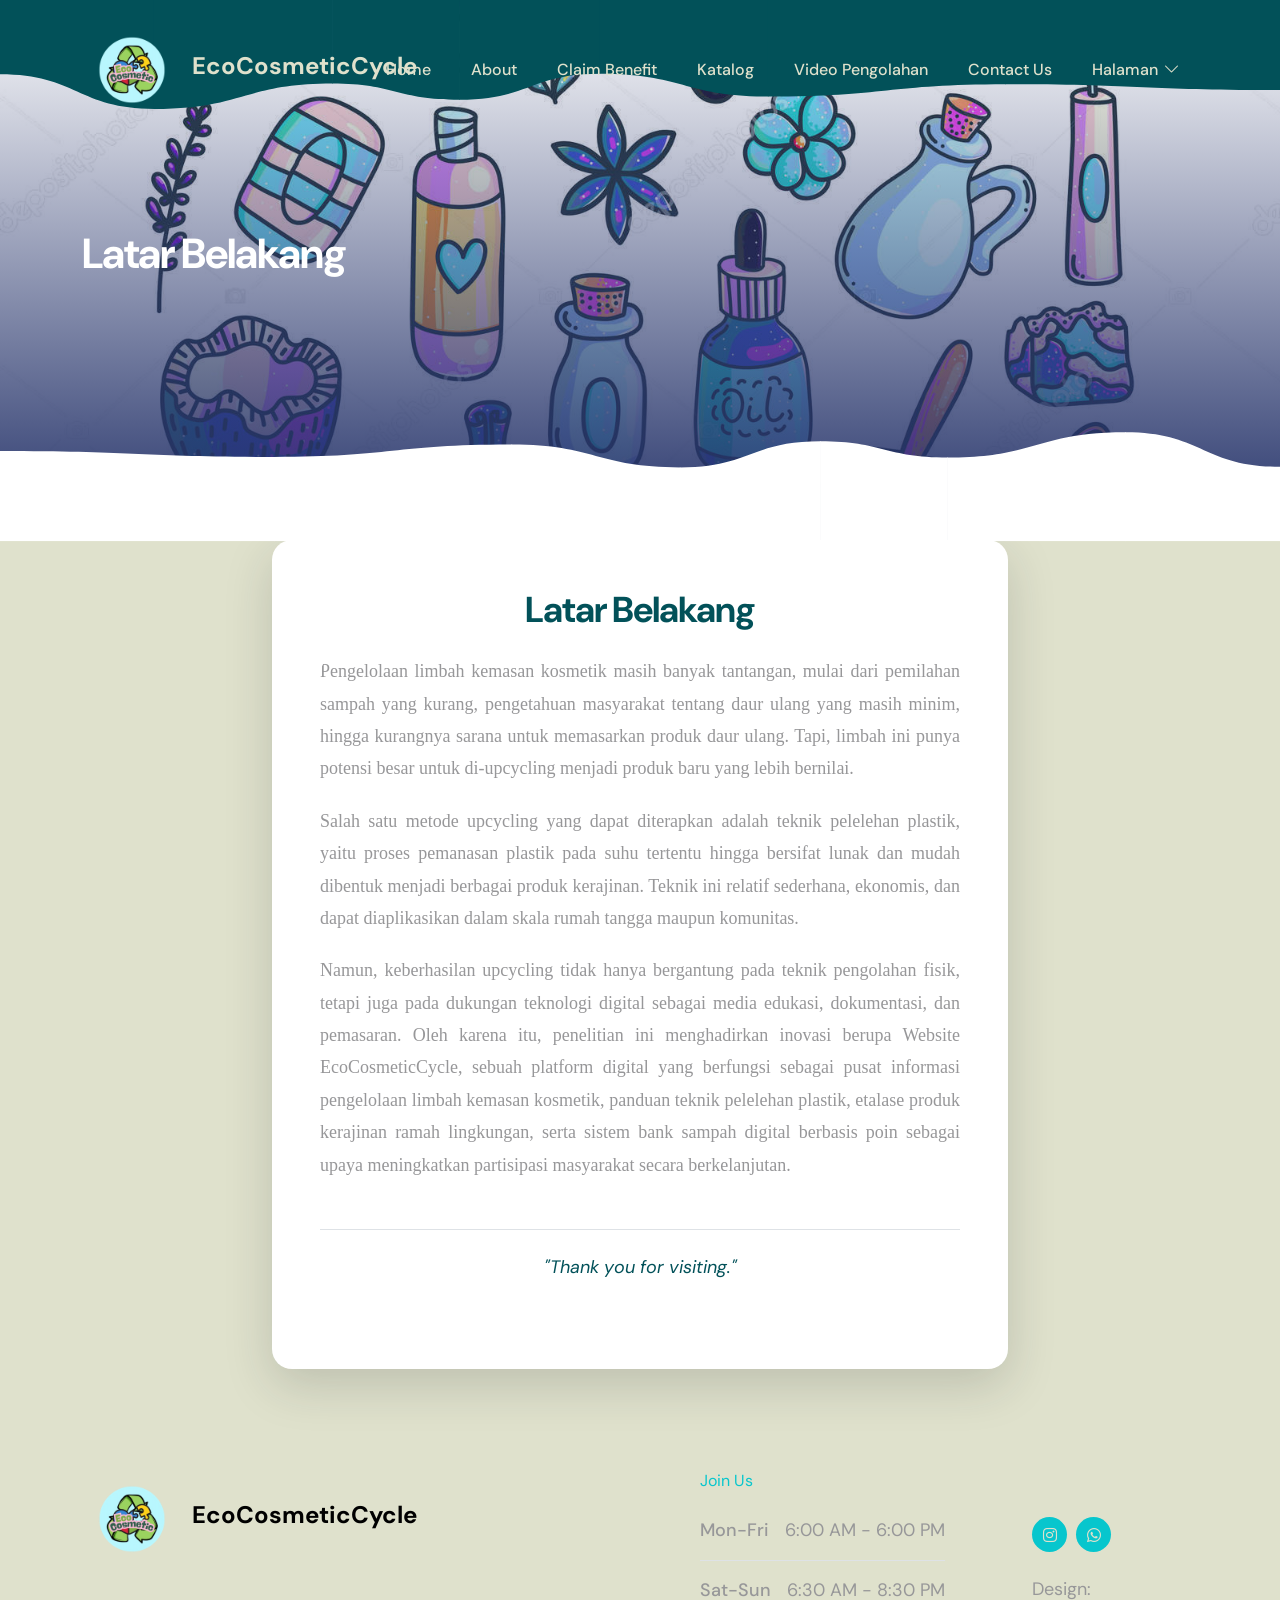
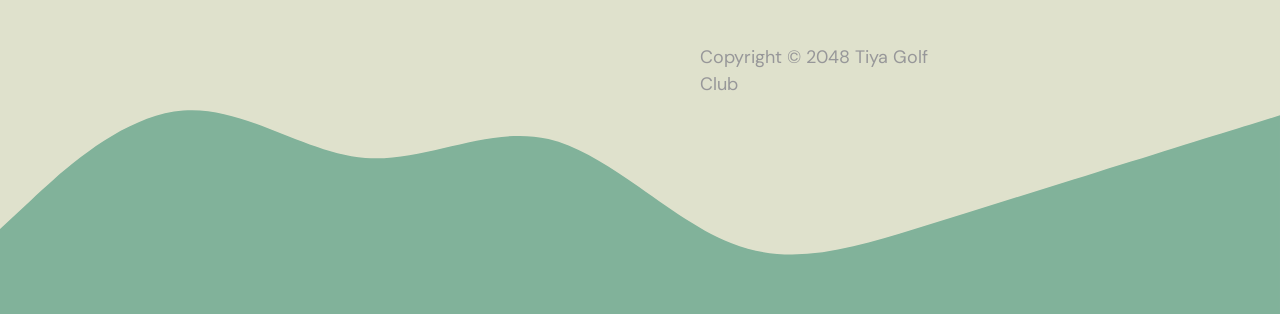
==== event-detail.html @ 8fd3933e "Upload project pertama" ====
<!doctype html>
<html lang="en">
    <head>
        <meta charset="utf-8">
        <meta name="viewport" content="width=device-width, initial-scale=1">

        <meta name="description" content="">
        <meta name="author" content="">

        <title>Limbah Kosmetik</title>

        <!-- CSS FILES -->                
        <link rel="preconnect" href="https://fonts.googleapis.com">

        <link rel="preconnect" href="https://fonts.gstatic.com" crossorigin>

        <link href="https://fonts.googleapis.com/css2?family=DM+Sans:ital,wght@0,400;0,500;0,700;1,400&display=swap" rel="stylesheet">

        <link href="css/bootstrap.min.css" rel="stylesheet">

        <link href="css/bootstrap-icons.css" rel="stylesheet">

        <link href="css/templatemo-tiya-golf-club.css" rel="stylesheet">
        
<!--

TemplateMo 587 Tiya Golf Club

https://templatemo.com/tm-587-tiya-golf-club

-->
    </head>
    
    <body>

        <main>

            <nav class="navbar navbar-expand-lg">                
                <div class="container">
                    <a class="navbar-brand d-flex align-items-center" href="index.html">
                        <img src="images/ekosistem.PNG" class="navbar-brand-image img-fluid" alt="Tiya Golf Club">
                        <span class="navbar-brand-text">
                            EcoCosmeticCycle
                            <small></small>
                        </span>
                    </a>
    
                    <button class="navbar-toggler" type="button" data-bs-toggle="collapse" data-bs-target="#navbarNav" aria-controls="navbarNav" aria-expanded="false" aria-label="Toggle navigation">
                        <span class="navbar-toggler-icon"></span>
                    </button>
    
                    <div class="collapse navbar-collapse" id="navbarNav">
                        <ul class="navbar-nav ms-lg-auto">
                            <li class="nav-item">
                                <a class="nav-link" href="index.html#section_1">Home</a>
                            </li>
    
                            <li class="nav-item">
                                <a class="nav-link" href="index.html#section_2">About</a>
                            </li>

                            <li class="nav-item">
                                <a class="nav-link" href="index.html#section_3">Claim Benefit</a>
                            </li>

                            <li class="nav-item">
                                <a class="nav-link" href="index.html#section_4">Katalog</a>
                            </li>
                            <li class="nav-item">
                                <a class="nav-link" href="index.html#section_5">Video Pengolahan</a>
                            </li>

                            <li class="nav-item">
                                <a class="nav-link" href="index.html#section_6">Contact Us</a>
                            </li>

                            <li class="nav-item dropdown">
                                <a class="nav-link dropdown-toggle" href="#" id="navbarLightDropdownMenuLink" role="button" data-bs-toggle="dropdown" aria-expanded="false">Halaman</a>

                                <ul class="dropdown-menu dropdown-menu-light" aria-labelledby="navbarLightDropdownMenuLink">
                                    <li><a class="dropdown-item" href="event-listing.html">Dokumentasi Kegiatan</a></li>

                                    <li><a class="dropdown-item active" href="event-detail.html">Latar Belakang</a></li>
                                </ul>
                            </li>
                        </ul>

                    </div>
                </div>
            </nav>

            <div class="offcanvas offcanvas-end" data-bs-scroll="true" tabindex="-1" id="offcanvasExample" aria-labelledby="offcanvasExampleLabel">                
                
                
                <div class="offcanvas-body d-flex flex-column">
                    <form class="custom-form member-login-form" action="#" method="post" role="form">

                        <div class="member-login-form-body">
                            <div class="mb-4">
                                <label class="form-label mb-2" for="member-login-number">Membership No.</label>

                                <input type="text" name="member-login-number" id="member-login-number" class="form-control" placeholder="11002560" required>
                            </div>

                            <div class="mb-4">
                                <label class="form-label mb-2" for="member-login-password">Password</label>

                                <input type="password" name="member-login-password" id="member-login-password" pattern="[0-9a-zA-Z]{4,10}" class="form-control" placeholder="Password" required="">
                            </div>

                            <div class="form-check mb-4">
                                <input class="form-check-input" type="checkbox" value="" id="flexCheckDefault">
                              
                                <label class="form-check-label" for="flexCheckDefault">
                                    Remember me
                                </label>
                            </div>

                            <div class="col-lg-5 col-md-7 col-8 mx-auto">
                                <button type="submit" class="form-control">Login</button>
                            </div>

                            <div class="text-center my-4">
                                <a href="#">Forgotten password?</a>
                            </div>
                        </div>
                    </form>

                    <div class="mt-auto mb-5">
                        <p>
                            <strong class="text-white me-3">Any Questions?</strong>

                            <a href="tel: 010-020-0340" class="contact-link">
                            	010-020-0340
                            </a>
                        </p>
                    </div>
                </div>
<!--warna paling atas-->
                <svg xmlns="http://www.w3.org/2000/svg" viewBox="0 0 1440 320"><path fill="#025159" fill-opacity="1" d="M0,224L34.3,192C68.6,160,137,96,206,90.7C274.3,85,343,139,411,144C480,149,549,107,617,122.7C685.7,139,754,213,823,240C891.4,267,960,245,1029,224C1097.1,203,1166,181,1234,160C1302.9,139,1371,117,1406,106.7L1440,96L1440,320L1405.7,320C1371.4,320,1303,320,1234,320C1165.7,320,1097,320,1029,320C960,320,891,320,823,320C754.3,320,686,320,617,320C548.6,320,480,320,411,320C342.9,320,274,320,206,320C137.1,320,69,320,34,320L0,320Z"></path></svg>
            </div>
            

            <section class="hero-section hero-50 d-flex justify-content-center align-items-center" id="section_1">

                <div class="section-overlay"></div>

                <svg viewBox="0 0 1962 178" xmlns="http://www.w3.org/2000/svg" xmlns:xlink="http://www.w3.org/1999/xlink"><path fill="#025159" d="M 0 114 C 118.5 114 118.5 167 237 167 L 237 167 L 237 0 L 0 0 Z" stroke-width="0"></path> <path fill="#025159" d="M 236 167 C 373 167 373 128 510 128 L 510 128 L 510 0 L 236 0 Z" stroke-width="0"></path> <path fill="#025159" d="M 509 128 C 607 128 607 153 705 153 L 705 153 L 705 0 L 509 0 Z" stroke-width="0"></path><path fill="#025159" d="M 704 153 C 812 153 812 113 920 113 L 920 113 L 920 0 L 704 0 Z" stroke-width="0"></path><path fill="#025159" d="M 919 113 C 1048.5 113 1048.5 148 1178 148 L 1178 148 L 1178 0 L 919 0 Z" stroke-width="0"></path><path fill="#025159" d="M 1177 148 C 1359.5 148 1359.5 129 1542 129 L 1542 129 L 1542 0 L 1177 0 Z" stroke-width="0"></path><path fill="#025159" d="M 1541 129 C 1751.5 129 1751.5 138 1962 138 L 1962 138 L 1962 0 L 1541 0 Z" stroke-width="0"></path></svg>

                <div class="container">
                    <div class="row">

                        <div class="col-lg-6 col-12">

                            <h1 class="text-white mb-4 pb-2">Latar Belakang</h1>
                        </div>

                    </div>
                </div>

                <svg viewBox="0 0 1962 178" xmlns="http://www.w3.org/2000/svg" xmlns:xlink="http://www.w3.org/1999/xlink"><path fill="#ffffff" d="M 0 114 C 118.5 114 118.5 167 237 167 L 237 167 L 237 0 L 0 0 Z" stroke-width="0"></path> <path fill="#ffffff" d="M 236 167 C 373 167 373 128 510 128 L 510 128 L 510 0 L 236 0 Z" stroke-width="0"></path> <path fill="#ffffff" d="M 509 128 C 607 128 607 153 705 153 L 705 153 L 705 0 L 509 0 Z" stroke-width="0"></path><path fill="#ffffff" d="M 704 153 C 812 153 812 113 920 113 L 920 113 L 920 0 L 704 0 Z" stroke-width="0"></path><path fill="#ffffff" d="M 919 113 C 1048.5 113 1048.5 148 1178 148 L 1178 148 L 1178 0 L 919 0 Z" stroke-width="0"></path><path fill="#ffffff" d="M 1177 148 C 1359.5 148 1359.5 129 1542 129 L 1542 129 L 1542 0 L 1177 0 Z" stroke-width="0"></path><path fill="#ffffff" d="M 1541 129 C 1751.5 129 1751.5 138 1962 138 L 1962 138 L 1962 0 L 1541 0 Z" stroke-width="0"></path></svg>
            </section>


            <section class="events-section events-detail-section section-padding" id="section_2">
    <div class="container">
        <div class="row">

            <div class="col-lg-8 col-12 mx-auto">
                <div class="custom-block-info bg-white shadow-lg p-5" style="border-radius: 20px;">
                    <h2 class="mb-4 text-center" style="color: #025159;">Latar Belakang</h2>

                    <div class="custom-block-image-wrap mb-4">
                        

                    <div class="content-text" style="text-align: justify; line-height: 1.8; color: #333;">
                        <p style="font-family: 'Times New Roman', Times, serif; font-size: 18px; margin-bottom: 20px;">
                            Pengelolaan limbah kemasan kosmetik masih banyak tantangan, mulai dari pemilahan sampah yang kurang, pengetahuan masyarakat tentang daur ulang yang masih minim, hingga kurangnya sarana untuk memasarkan produk daur ulang. Tapi, limbah ini punya potensi besar untuk di-upcycling menjadi produk baru yang lebih bernilai. 
                        </p>
                        
                        <p style="font-family: 'Times New Roman', Times, serif; font-size: 18px; margin-bottom: 20px;">
                            Salah satu metode upcycling yang dapat diterapkan adalah teknik pelelehan plastik, yaitu proses pemanasan plastik pada suhu tertentu hingga bersifat lunak dan mudah dibentuk menjadi berbagai produk kerajinan. Teknik ini relatif sederhana, ekonomis, dan dapat diaplikasikan dalam skala rumah tangga maupun komunitas. 
                        </p>

                        <p style="font-family: 'Times New Roman', Times, serif; font-size: 18px; margin-bottom: 20px;">
                            Namun, keberhasilan upcycling tidak hanya bergantung pada teknik pengolahan fisik, tetapi juga pada dukungan teknologi digital sebagai media edukasi, dokumentasi, dan pemasaran. Oleh karena itu, penelitian ini menghadirkan inovasi berupa Website EcoCosmeticCycle, sebuah platform digital yang berfungsi sebagai pusat informasi pengelolaan limbah kemasan kosmetik, panduan teknik pelelehan plastik, etalase produk kerajinan ramah lingkungan, serta sistem bank sampah digital berbasis poin sebagai upaya meningkatkan partisipasi masyarakat secara berkelanjutan.
                        </p>
                    </div>

                    <div class="text-center mt-5 border-top pt-4">
                        <p class="fst-italic" style="color: #025159;">"Thank you for visiting."</p>
                    </div>
                </div>
            </div>

        </div>
    </div>
</section>

        <footer class="site-footer">
            <div class="container">
                <div class="row">

                    <div class="col-lg-6 col-12 me-auto mb-5 mb-lg-0">
                        <a class="navbar-brand d-flex align-items-center" href="index.html">
                            <img src="images/ekosistem.PNG" class="navbar-brand-image img-fluid" alt="">
                            <span class="navbar-brand-text">
                                EcoCosmeticCycle
                                <small></small>
                            </span>
                        </a>
                    </div>

                    <div class="col-lg-3 col-12">
                         <a href="https://chat.whatsapp.com/ENrCDdKc3xLJDwdU41Vpxx" class="site-footer-title mb-4">
                            Join Us
                        </a> 

                        <p class="d-flex border-bottom pb-3 mb-3 me-lg-3">
                            <span>Mon-Fri</span>
                            6:00 AM - 6:00 PM
                        </p>

                        <p class="d-flex me-lg-3">
                            <span>Sat-Sun</span>
                            6:30 AM - 8:30 PM
                        </p>
                        <br>
                        <p class="copyright-text">Copyright © 2048 Tiya Golf Club</p>
                    </div>

                        <div class="col-lg-2 col-12 ms-auto">
                            <ul class="social-icon mt-lg-5 mt-3 mb-4">
                                <li class="social-icon-item">
                                    <a href="https://www.instagram.com/ecocosmeticcycle?..." class="social-icon-link bi-instagram"></a>
                                </li>
                                <li class="social-icon-item">
                                    <a href="https://www.instagram.com/ecocosmeticcycle?..." class="social-icon-link bi-whatsapp"></a>
                                </li>
                            </ul>

                            <p class="copyright-text">Design: <a rel="nofollow" href="https://templatemo.com" target="_blank"></a></p>
                        </div>

                </div>
            </div>

            <svg xmlns="http://www.w3.org/2000/svg" viewBox="0 0 1440 320"><path fill="#81B29A" fill-opacity="1" d="M0,224L34.3,192C68.6,160,137,96,206,90.7C274.3,85,343,139,411,144C480,149,549,107,617,122.7C685.7,139,754,213,823,240C891.4,267,960,245,1029,224C1097.1,203,1166,181,1234,160C1302.9,139,1371,117,1406,106.7L1440,96L1440,320L1405.7,320C1371.4,320,1303,320,1234,320C1165.7,320,1097,320,1029,320C960,320,891,320,823,320C754.3,320,686,320,617,320C548.6,320,480,320,411,320C342.9,320,274,320,206,320C137.1,320,69,320,34,320L0,320Z"></path></svg>
        </footer>


        <!-- JAVASCRIPT FILES -->
        <script src="js/jquery.min.js"></script>
        <script src="js/bootstrap.bundle.min.js"></script>
        <script src="js/jquery.sticky.js"></script>
        <script src="js/custom.js"></script>

    </body>
</html>
---- css/templatemo-tiya-golf-club.css ----
/*

TemplateMo 587 Tiya Golf Club

https://templatemo.com/tm-587-tiya-golf-club

*/


/*---------------------------------------
  CUSTOM PROPERTIES ( VARIABLES )             
-----------------------------------------*/
:root {
  --white-color:                  #DFE1CC;
  --primary-color:                #0992d7;
  --secondary-color:              #07c6cd;
  --section-bg-color:             #F4F1DE;
  --custom-btn-bg-color:          #F2CC8F;
  --custom-btn-bg-hover-color:    #E07A5F;
  --dark-color:                   #000000;
  --p-color:                      #979799;
  --link-hover-color:             #F2CC8F;

  --body-font-family:             'DM Sans', sans-serif;

  --h1-font-size:                 42px;
  --h2-font-size:                 36px;
  --h3-font-size:                 28px;
  --h4-font-size:                 24px;
  --h5-font-size:                 22px;
  --h6-font-size:                 20px;
  --p-font-size:                  18px;
  --menu-font-size:               16px;
  --btn-font-size:                14px;

  --border-radius-large:          100px;
  --border-radius-medium:         20px;
  --border-radius-small:          10px;

  --font-weight-normal:           400;
  --font-weight-medium:           500;
  --font-weight-bold:             700;
}

body {
  background-color: #DFE1CC;
  font-family: var(--body-font-family); 
}


/*---------------------------------------
  TYPOGRAPHY               
-----------------------------------------*/

h2,
h3,
h4,
h5,
h6 {
  color: var(--dark-color);
}

h1,
h2,
h3,
h4,
h5,
h6 {
  font-weight: var(--font-weight-medium);
  letter-spacing: -1px;
}

h1 {
  font-size: var(--h1-font-size);
  font-weight: var(--font-weight-bold);
}

h2 {
  font-size: var(--h2-font-size);
  font-weight: var(--font-weight-bold);
}

h3 {
  font-size: var(--h3-font-size);
}

h4 {
  font-size: var(--h4-font-size);
}

h5 {
  font-size: var(--h5-font-size);
}

h6 {
  font-size: var(--h6-font-size);
}

p {
  color: var(--p-color);
  font-size: var(--p-font-size);
  font-weight: var(--font-weight-normal);
}

ul li {
  color: var(--p-color);
  font-size: var(--p-font-size);
  font-weight: var(--font-weight-normal);
}

a, 
button {
  touch-action: manipulation;
  transition: all 0.3s;
}

a {
  display: inline-block;
  color: var(--secondary-color);
  text-decoration: none;
}

a:hover {
  color: var(--link-hover-color);
}

b,
strong {
  font-weight: var(--font-weight-bold);
}


/*---------------------------------------
  SECTION               
-----------------------------------------*/
.section-bg {
  background-color: var(--section-bg-color);
}

.section-padding {
  padding-top: 100px;
  padding-bottom: 100px;
}
/* gradasi das */
.section-overlay {
  content: "";
  background: rgba(0, 0, 0, 0) linear-gradient(rgba(39, 48, 83, 0.01) 0%, rgb(37, 51, 106) 100%) repeat scroll 0% 0%;
  position: absolute;
  top: 0;
  right: 0;
  bottom: 0;
  left: 0;
}

::selection {
  background-color: var(--primary-color);
  color: var(--white-color);
}

.katalog-container {
            display: grid; /* Atau gunakan: display: flex; flex-wrap: wrap; */
            grid-template-columns: repeat(4, 1fr); /* 6 kolom */
            gap: 20px; /* Jarak antar item */
            padding: 20px;
            max-width:1200px;
            margin:0auto;
        }
.item-katalog {
            border: 1px solid #ccc;
            padding: 15px;
            text-align: center;
            box-shadow: 2px 2px 5px rgba(0,0,0,0.1);
        }
.item-katalog img {
            max-width: 100%;
            height: 200px;
            margin-bottom: 10px;
            object-fit:cover;
            border-radius:10px;
        }

/*---------------------------------------
  ANIMATED HEADLINE               
-----------------------------------------*/
.cd-words-wrapper {
  display: inline-block;
  position: relative;
  text-align: left;
}

.cd-words-wrapper b {
  color: var(--link-hover-color);
  display: inline-block;
  position: absolute;
  white-space: nowrap;
  left: 0;
  top: 0;
}

.cd-words-wrapper b.is-visible {
  position: relative;
}

.no-js .cd-words-wrapper b {
  opacity: 0;
}

.no-js .cd-words-wrapper b.is-visible {
  opacity: 1;
}

.cd-headline.rotate-1 .cd-words-wrapper {
  -webkit-perspective: 300px;
  -moz-perspective: 300px;
  perspective: 300px;
}
.cd-headline.rotate-1 b {
  opacity: 0;
  -webkit-transform-origin: 50% 100%;
  -moz-transform-origin: 50% 100%;
  -ms-transform-origin: 50% 100%;
  -o-transform-origin: 50% 100%;
  transform-origin: 50% 100%;
  -webkit-transform: rotateX(180deg);
  -moz-transform: rotateX(180deg);
  -ms-transform: rotateX(180deg);
  -o-transform: rotateX(180deg);
  transform: rotateX(180deg);
}
.cd-headline.rotate-1 b.is-visible {
  opacity: 1;
  -webkit-transform: rotateX(0deg);
  -moz-transform: rotateX(0deg);
  -ms-transform: rotateX(0deg);
  -o-transform: rotateX(0deg);
  transform: rotateX(0deg);
  -webkit-animation: cd-rotate-1-in 1.2s;
  -moz-animation: cd-rotate-1-in 1.2s;
  animation: cd-rotate-1-in 1.2s;
}
.cd-headline.rotate-1 b.is-hidden {
  -webkit-transform: rotateX(180deg);
  -moz-transform: rotateX(180deg);
  -ms-transform: rotateX(180deg);
  -o-transform: rotateX(180deg);
  transform: rotateX(180deg);
  -webkit-animation: cd-rotate-1-out 1.2s;
  -moz-animation: cd-rotate-1-out 1.2s;
  animation: cd-rotate-1-out 1.2s;
}

@-webkit-keyframes cd-rotate-1-in {
  0% {
    -webkit-transform: rotateX(180deg);
    opacity: 0;
  }
  35% {
    -webkit-transform: rotateX(120deg);
    opacity: 0;
  }
  65% {
    opacity: 0;
  }
  100% {
    -webkit-transform: rotateX(360deg);
    opacity: 1;
  }
}
@-moz-keyframes cd-rotate-1-in {
  0% {
    -moz-transform: rotateX(180deg);
    opacity: 0;
  }
  35% {
    -moz-transform: rotateX(120deg);
    opacity: 0;
  }
  65% {
    opacity: 0;
  }
  100% {
    -moz-transform: rotateX(360deg);
    opacity: 1;
  }
}
@keyframes cd-rotate-1-in {
  0% {
    -webkit-transform: rotateX(180deg);
    -moz-transform: rotateX(180deg);
    -ms-transform: rotateX(180deg);
    -o-transform: rotateX(180deg);
    transform: rotateX(180deg);
    opacity: 0;
  }
  35% {
    -webkit-transform: rotateX(120deg);
    -moz-transform: rotateX(120deg);
    -ms-transform: rotateX(120deg);
    -o-transform: rotateX(120deg);
    transform: rotateX(120deg);
    opacity: 0;
  }
  65% {
    opacity: 0;
  }
  100% {
    -webkit-transform: rotateX(360deg);
    -moz-transform: rotateX(360deg);
    -ms-transform: rotateX(360deg);
    -o-transform: rotateX(360deg);
    transform: rotateX(360deg);
    opacity: 1;
  }
}
@-webkit-keyframes cd-rotate-1-out {
  0% {
    -webkit-transform: rotateX(0deg);
    opacity: 1;
  }
  35% {
    -webkit-transform: rotateX(-40deg);
    opacity: 1;
  }
  65% {
    opacity: 0;
  }
  100% {
    -webkit-transform: rotateX(180deg);
    opacity: 0;
  }
}
@-moz-keyframes cd-rotate-1-out {
  0% {
    -moz-transform: rotateX(0deg);
    opacity: 1;
  }
  35% {
    -moz-transform: rotateX(-40deg);
    opacity: 1;
  }
  65% {
    opacity: 0;
  }
  100% {
    -moz-transform: rotateX(180deg);
    opacity: 0;
  }
}
@keyframes cd-rotate-1-out {
  0% {
    -webkit-transform: rotateX(0deg);
    -moz-transform: rotateX(0deg);
    -ms-transform: rotateX(0deg);
    -o-transform: rotateX(0deg);
    transform: rotateX(0deg);
    opacity: 1;
  }
  35% {
    -webkit-transform: rotateX(-40deg);
    -moz-transform: rotateX(-40deg);
    -ms-transform: rotateX(-40deg);
    -o-transform: rotateX(-40deg);
    transform: rotateX(-40deg);
    opacity: 1;
  }
  65% {
    opacity: 0;
  }
  100% {
    -webkit-transform: rotateX(180deg);
    -moz-transform: rotateX(180deg);
    -ms-transform: rotateX(180deg);
    -o-transform: rotateX(180deg);
    transform: rotateX(180deg);
    opacity: 0;
  }
}


/*---------------------------------------
  CUSTOM BUTTON               
-----------------------------------------*/
.custom-btn {
  background: var(--custom-btn-bg-color);
  border: 2px solid transparent;
  border-radius: var(--border-radius-large);
  color: var(--white-color);
  font-size: var(--btn-font-size);
  font-weight: var(--font-weight-bold);
  line-height: normal;
  transition: all 0.3s;
  padding: 10px 20px;
}

.custom-btn:hover {
  background: var(--custom-btn-bg-hover-color);
  color: var(--white-color);
}

.custom-border-btn {
  background: transparent;
  border: 2px solid var(--custom-btn-bg-color);
  color: var(--custom-btn-bg-color);
}

.custom-border-btn:hover {
  background: var(--custom-btn-bg-color);
  border-color: transparent;
  color: var(--white-color);
}

.custom-btn-bg-white {
  border-color: var(--white-color);
  color: var(--white-color);
}

.custom-btn-group .link {
  color: var(--white-color);
  font-weight: var(--font-weight-medium);
}

.custom-btn-group .link:hover {
  color: var(--link-hover-color);
}


/*---------------------------------------
  NAVIGATION BAR & OFFCANVAS              
-----------------------------------------*/
.offcanvas {
  background-color: var(--primary-color);
  padding: 30px;
}

.offcanvas.offcanvas-end {
  border-left: 0;
}

.offcanvas-header .btn-close {
  transition: all 0.3s;
}

.offcanvas-header .btn-close:hover {
  transform: rotate(180deg);
}

.offcanvas svg {
  position: absolute;
  bottom: 0;
  right: 0;
  left: 0;
}

.sticky-wrapper {
  position: absolute;
  top: 0;
  right: 0;
  left: 0;
}
/* untuk gradasi */
.sticky-wrapper.is-sticky .navbar {
  background-color: #025159;
}

.navbar {
  background: transparent;
  z-index: 99;
  padding-top: 15px;
  padding-bottom: 15px;
}

.navbar-brand,
.navbar-brand:hover {
  font-size: var(--h4-font-size);
  font-weight: var(--font-weight-bold);
  display: block;
  color: var(--dark-color);
  max-width: 100px;
}

.navbar .navbar-brand,
.navbar .navbar-brand:hover {
  color: var(--white-color);
}
.navbar-brand:not(:hover) .navbar-brand-image {
    opacity: 1 !important;
    visibility: visible !important;
    filter: none !important;
}

.navbar .navbar-brand-image {
  filter: brightness(0) invert(1);
  /* 1. KUNCI VISIBILITAS */
    display: inline-block !important; 
    visibility: visible !important;
    opacity: 1 !important;
    position: relative !important;
    z-index: 9999 !important; /* Memastikan logo di depan elemen lain */
    
    /* 2. MENGATUR UKURAN */
    height: auto !important; /* Atur ketinggian logo yang diinginkan */
    width: 400px !important; 
    
    /* 3. MENGEMBALIKAN WARNA ASLI (Menghapus filter putih) */
    filter: none !important;
}


.navbar-brand-image {
  width: 500px;
  /* Menghilangkan gaya penyembunyian dari container logo (Masalah: height:0, opacity:0) */
    opacity: 1 !important; 
    visibility: visible !important;
    height: auto !important; 
    margin: 0 !important;
   
    
    /* Juga atasi penyembunyian teks jika logo dibungkus teks */
    text-indent: 0 !important; 
    font-size: initial !important;
}

.navbar-brand-text {
  line-height: normal;
  margin-left: 10px;
  position: relative;
  bottom: 5px;
}

.navbar-brand-text small {
  display: block;
  font-size: 10px;
  line-height: 1;
  text-transform: uppercase;
}

.navbar-expand-lg .navbar-nav .nav-link {
  border-radius: var(--border-radius-large);
  margin: 10px;
  padding: 10px;
}

.navbar-nav .nav-link {
  display: inline-block;
  color: var(--white-color);
  font-size: var(--menu-font-size);
  font-weight: var(--font-weight-medium);
  padding-top: 15px;
  padding-bottom: 15px;
}

.navbar-nav .nav-link.active, 
.navbar-nav .nav-link:hover {
  color: var(--link-hover-color);
}

.navbar .dropdown-menu {
  background: var(--white-color);
  box-shadow: 0 1rem 3rem rgba(0,0,0,.175);
  border: 0;
  display: inherit;
  opacity: 0;
  min-width: 9rem;
  margin-top: 20px;
  padding: 13px 0 10px 0;
  transition: all 0.3s;
  pointer-events: none;
}

.navbar .dropdown-menu::before {
  content: "";
  width: 0;
  height: 0;
  border-left: 20px solid transparent;
  border-right: 20px solid transparent;
  border-bottom: 15px solid var(--white-color);
  position: absolute;
  top: -10px;
  left: 10px;
}

.navbar .dropdown-item {
  display: inline-block;
  color: var(--p-color);
  font-size: var(--menu-font-size);
  font-weight: var(--font-weight-medium);
  position: relative;
}

.navbar .dropdown-item.active, 
.navbar .dropdown-item:active,
.navbar .dropdown-item:focus, 
.navbar .dropdown-item:hover {
  background: transparent;
  color: var(--link-hover-color);
}

.navbar .dropdown-toggle::after {
  content: "\f282";
  display: inline-block;
  font-family: bootstrap-icons !important;
  font-size: var(--copyright-font-size);
  font-style: normal;
  font-weight: normal !important;
  font-variant: normal;
  text-transform: none;
  line-height: 1;
  vertical-align: -.125em;
  -webkit-font-smoothing: antialiased;
  -moz-osx-font-smoothing: grayscale;
  position: relative;
  left: 2px;
  border: 0;
}

@media screen and (min-width: 992px) {
  .navbar .dropdown:hover .dropdown-menu {
    opacity: 1;
    margin-top: 0;
    pointer-events: auto;
  }
}

.navbar-toggler {
  border: 0;
  padding: 0;
  cursor: pointer;
  margin: 0;
  width: 30px;
  height: 35px;
  outline: none;
}

.navbar-toggler:focus {
  outline: none;
  box-shadow: none;
}

.navbar-toggler[aria-expanded="true"] .navbar-toggler-icon {
  background: transparent;
}

.navbar-toggler[aria-expanded="true"] .navbar-toggler-icon:before,
.navbar-toggler[aria-expanded="true"] .navbar-toggler-icon:after {
  transition: top 300ms 50ms ease, -webkit-transform 300ms 350ms ease;
  transition: top 300ms 50ms ease, transform 300ms 350ms ease;
  transition: top 300ms 50ms ease, transform 300ms 350ms ease, -webkit-transform 300ms 350ms ease;
  top: 0;
}

.navbar-toggler[aria-expanded="true"] .navbar-toggler-icon:before {
  transform: rotate(45deg);
}

.navbar-toggler[aria-expanded="true"] .navbar-toggler-icon:after {
  transform: rotate(-45deg);
}

.navbar-toggler .navbar-toggler-icon {
  background: var(--white-color);
  transition: background 10ms 300ms ease;
  display: block;
  width: 30px;
  height: 2px;
  position: relative;
}

.navbar-toggler .navbar-toggler-icon:before,
.navbar-toggler .navbar-toggler-icon:after {
  transition: top 300ms 350ms ease, -webkit-transform 300ms 50ms ease;
  transition: top 300ms 350ms ease, transform 300ms 50ms ease;
  transition: top 300ms 350ms ease, transform 300ms 50ms ease, -webkit-transform 300ms 50ms ease;
  position: absolute;
  right: 0;
  left: 0;
  background: var(--white-color);
  width: 30px;
  height: 2px;
  content: '';
}

.navbar-toggler .navbar-toggler-icon::before {
  top: -8px;
}

.navbar-toggler .navbar-toggler-icon::after {
  top: 8px;
}


/*---------------------------------------
  HERO        
-----------------------------------------*/
.hero-section {
  background-image: url('../images/botol.JPG');
  background-repeat: no-repeat;
  background-size: cover;
  background-position: center;
  position: relative;
  padding-top: 100px;
  padding-bottom: 100px;
  height: 100vh;
  min-height: 670px;
  margin-bottom: -90px;
}

.hero-50 {
  height: auto;
  min-height: 540px;
  margin-bottom: -100px;
}

.hero-50 .container + svg {
  transform: rotate(180deg);
}

.hero-section .ratio {
  border-radius: var(--border-radius-medium);
  overflow: hidden;
}

.hero-section svg {
  position: absolute;
  right: 0;
  left: 0;
}

.hero-section > svg {
  top: 0;
}

.hero-section .container + svg {
  top: auto;
  bottom: -1px;
}

.hero-section .row {
  position: relative;
  z-index: 22;
}


/*---------------------------------------
  BACKGROUND IMAGE SECTION        
-----------------------------------------*/
.section-bg-image {
  background-image: url('../images/botol.JPG');
  background-repeat: no-repeat;
  background-size: cover;
  background-position: center;
  position: relative;
  margin-bottom: -70px;
}

.section-bg-image .container + svg {
  transform: rotate(180deg);
  position: relative;
  bottom: -1px;
}

.section-bg-image-block {
  backdrop-filter: blur(5px) saturate(180%);
  -webkit-backdrop-filter: blur(5px) saturate(180%);
  background-color: rgba(255, 255, 255, 0.75);
  border-radius: var(--border-radius-medium);
  border: 1px solid rgba(209, 213, 219, 0.3);
  border-radius: var(--border-radius-medium);
  padding: 50px;
}

.section-bg-image-block .input-group {
  background-color: var(--white-color);
  border-radius: var(--border-radius-large);
  padding: 10px 15px;
}

.section-bg-image-block .input-group-text {
  background-color: transparent;
  border: 0;
}

.section-bg-image-block input[type="email"] {
  border: 0;
  box-shadow: none;
  margin-bottom: 0;
  padding-left: 0;
}

.section-bg-image-block button[type="submit"] {
  background-color: var(--primary-color);
  border: 0;
  border-radius: var(--border-radius-large) !important;
  color: var(--white-color);
  max-width: 150px;
}


/*---------------------------------------
  ABOUT SECTOIN              
-----------------------------------------*/
.about-section {
  padding-bottom: 70px;
}

.member-block-image-wrap {
  border-radius: var(--border-radius-medium);
  position: relative;
  overflow: hidden;
}
.Proses-nya {
    /* Menghapus margin atau padding horizontal yang membatasi lebar */
    max-width: 100%; /* Memastikan elemen mengambil lebar maksimum */
    padding-left: 0;
    padding-right: 0;
    margin-left: 0;
    margin-right: 0;
}

.member-block-image-wrap:hover .member-block-image {
  transform: scale(1.2);
}

.member-block-image-wrap:hover .social-icon {
  opacity: 1;
}

.member-block-image-wrap .social-icon {
  background-color: var(--white-color);
  border-radius: var(--border-radius-large);
  position: absolute;
  top: 50%;
  left: 50%;
  transform: translate(-50%, -50%);
  opacity: 0;
  transition: all 0.5s;
  padding: 15px 20px;
  width: auto;
}

.member-block-image {
  transition: all 0.3s;
}

.member-block-info {
  padding: 10px;
}

.member-block-info h4,
.member-block-info p {
  margin-bottom: 0;
}


/*---------------------------------------
  CUSTOM BLOCK              
-----------------------------------------*/
.custom-block {
  border-radius: var(--border-radius-medium);
  position: relative;
  overflow: hidden;
  padding: 30px 20px;
}

.custom-block-bg {
  background: var(--white-color);
}

.custom-block-date-wrap {
  background-color: var(--primary-color);
  border-radius: var(--border-radius-medium);
  text-align: center;
  padding: 20px 30px;
}

.custom-block-date {
  font-size: var(--h1-font-size);
}

.custom-block-image-wrap {
  border-radius: var(--border-radius-medium);
  position: relative;
  overflow: hidden;
}

.custom-block-image-wrap:hover .custom-block-image {
  transform: scale(1.2);
}

.custom-block-image-wrap:hover .custom-block-icon {
  opacity: 1;
}

.custom-block-image {
  transition: all 0.3s;
}

.custom-block-image-wrap .custom-block-date-wrap,
.custom-block-image-wrap .custom-btn-wrap {
  position: absolute;
  bottom: 0;
}

.custom-block-image-wrap .custom-block-date-wrap {
  border-radius: 0;
  left: 0;
  width: 50%;
  padding: 12.30px 20px;
}

.custom-block-image-wrap .custom-btn-wrap {
  right: 0;
  width: 50%;
}

.custom-block-image-wrap .custom-btn  {
  border-radius: 0;
  display: block;
  padding: 15px 20px;
}

.custom-block-info {
  padding-top: 10px;
}

.custom-block-image-wrap + .custom-block-info {
  padding-top: 20px;
}

.custom-block-span {
  color: var(--secondary-color);
  font-weight: var(--font-weight-bold);
  min-width: 110px;
  margin-right: 10px;
}

.custom-block-icon {
  background: var(--custom-btn-bg-color);
  border-radius: var(--border-radius-large);
  color: var(--white-color);
  width: 60px;
  height: 60px;
  line-height: 60px;
  text-align: center;
  font-size: var(--h3-font-size);
  position: absolute;
  top: 50%;
  left: 50%;
  transform: translate(-50%, -50%);
  opacity: 0;
  transition: all 0.5s;
}

.custom-block-icon:hover {
  background: var(--custom-btn-bg-hover-color);
  color: var(--white-color);
}


/*---------------------------------------
  EVENTS SECTION            
-----------------------------------------*/
.events-section.section-bg .container > .row {
  margin-right: 5px;
  margin-left: 5px;
}

.events-section.section-bg .container > .row .row {
  margin: auto;
}

.events-listing-section {
  margin-bottom: 100px;
}

.events-detail-section .custom-block-info {
  padding: 40px 60px;
}

.events-detail-info {
  background-color: var(--section-bg-color);
  border-radius: var(--border-radius-medium);
  padding: 50px 25px;
}

.events-title {
  font-size: var(--h3-font-size);
  font-weight: var(--font-weight-medium);
}


/*---------------------------------------
  MEMBERSHIP SECTION            
-----------------------------------------*/
.membership-section .container {
  position: relative;
  z-index: 2;
}

.table-responsive {
  border-radius: var(--border-radius-medium);
}

.table-responsive tbody, 
.table-responsive td, 
.table-responsive tfoot, 
.table-responsive th, 
.table-responsive thead, 
.table-responsive tr {
  border: 0;
}

.table-responsive thead tr {
  background-color: var(--secondary-color);
  color: var(--white-color);
}

.table-responsive thead th {
  padding: 22px 16px !important;
}

.table-responsive tbody tr:nth-child(even) {
  background-color: var(--section-bg-color);
}

.table>:not(caption)>*>* {
  padding: 18px 16px;
}

.table-responsive .bi-check-circle-fill {
  color: var(--primary-color);
}

.table-responsive .bi-x-circle-fill {
  color: var(--custom-btn-bg-hover-color);
}

.membership-form {
  background-color: var(--secondary-color);
  border-radius: var(--border-radius-medium);
  padding: 35px;
}

.membership-form .form-floating>textarea {
  border-radius: var(--border-radius-medium);
  height: 100px;
}


/*---------------------------------------
  CONTACT               
-----------------------------------------*/
.contact-form .form-floating>textarea {
  border-radius: var(--border-radius-medium);
  height: 120px;
}

.contact-info {
  position: relative;
}

.contact-info-item {
  background: var(--secondary-color);
  border-radius: var(--border-radius-medium);
  position: absolute;
  overflow: hidden;
  top: 50%;
  left: 50%;
  transform: translate(-50%, -50%);
  text-align: center;
}

.contact-info-body {
  padding: 20px 30px;
}

.contact-info-body strong,
.contact-info-item a {
  color: var(--white-color);
}

.contact-info-footer {
  background-color: var(--custom-btn-bg-hover-color);
  padding: 10px 20px;
  transition: all 0.3s;
}

.contact-info-footer:hover {
  background-color: var(--custom-btn-bg-color);
}

.contact-info-footer a {
  display: block;
  font-weight: var(--font-weight-bold);
}


/*---------------------------------------
  SITE FOOTER            
-----------------------------------------*/
.site-footer {
  position: relative;
  padding-bottom: 200px;
}

.site-footer .container {
  position: relative;
  z-index: 2;
}

.site-footer svg {
  position: absolute;
  bottom: 0;
  right: 0;
  left: 0;
  pointer-events: none;
}

.site-footer-title {
  color: var(--secondary-color);
}

.site-footer p span {
  font-weight: var(--font-weight-medium);
  margin-right: auto;
}


/*---------------------------------------
  CUSTOM FORM               
-----------------------------------------*/
.custom-form .form-control {
  border-radius: var(--border-radius-large);
  border-width: 2px;
  box-shadow: none;
  color: var(--p-color);
  margin-bottom: 20px;
  padding: 10px;
  padding-left: 20px;
  outline: none;
}

.custom-form .form-control:focus,
.custom-form .form-control:hover {
  border-color: var(--dark-color);
}

.form-floating>label {
  padding-left: 20px;
}

.custom-form button[type="submit"] {
  background: var(--custom-btn-bg-color);
  border: none;
  border-radius: var(--border-radius-large);
  color: var(--white-color);
  font-size: var(--p-font-size);
  font-weight: var(--font-weight-medium);
  transition: all 0.3s;
  margin-bottom: 0;
  padding-left: 10px;
}

.custom-form button[type="submit"]:hover,
.custom-form button[type="submit"]:focus {
  background: var(--custom-btn-bg-hover-color);
  border-color: transparent;
}

.header-form {
  position: relative;
}

.header-form .form-control {
  padding-left: 42px;
}

.header-form-icon {
  width: 24px;
  position: absolute;
  top: 0;
  margin: 12px;
  margin-left: 15px;
}


/*---------------------------------------
  SOCIAL ICON               
-----------------------------------------*/
.social-icon {
  margin: 0;
  padding: 0;
}

.social-icon-item {
  list-style: none;
  display: inline-block;
  vertical-align: top;
}

.social-icon-link {
  background: var(--secondary-color);
  border-radius: var(--border-radius-large);
  color: var(--white-color);
  font-size: var(--btn-font-size);
  display: block;
  margin-right: 5px;
  text-align: center;
  width: 35px;
  height: 35px;
  line-height: 36px;
  transition: background 0.2s, color 0.2s;
}

.social-icon-link:hover {
  background: var(--primary-color);
  color: var(--white-color);
}


/*---------------------------------------
  RESPONSIVE STYLES               
-----------------------------------------*/
@media screen and (max-width: 991px) {
  h1 {
    font-size: 36px;
  }

  h2 {
    font-size: 28px;
  }

  h3 {
    font-size: 22px;
  }

  h4 {
    font-size: 20px;
  }

  h5 {
    font-size: 18px;
  }

  h6 {
    font-size: 16px;
  }

  .section-padding {
    padding-top: 50px;
    padding-bottom: 50px;
  }
  
  .navbar {
    background-color: var(--secondary-color);
  }

  .navbar-nav .dropdown-menu {
    position: relative;
    left: 10px;
    opacity: 1;
    pointer-events: auto;
    max-width: 155px;
    margin-top: 15px;
    margin-bottom: 15px;
  }

  .navbar-expand-lg .navbar-nav {
    padding-top: 15px;
    padding-bottom: 10px;
  }

  .navbar-expand-lg .navbar-nav .nav-link {
    margin: 5px;
    padding: 0;
  }

  .hero-section {
    position: relative;
    top: 82px;
    margin-bottom: 82px;
  }

  .events-listing-section {
    margin-bottom: 50px;
  }

  .events-detail-section .custom-block-info {
    padding: 40px;
  }

  .events-detail-info {
    padding: 35px 25px;
  }

  .contact-info-item {
    width: 60%;
  }

  .events-detail-section .contact-info-item {
    width: 70%;
  }

  .section-bg-image {
    margin-bottom: 0;
  }

  .section-bg-image-block {
    padding: 30px;
  }

  .site-footer {
    padding-top: 20px;
    padding-bottom: 100px;
  }
}

@media screen and (max-width: 480px) {
  .navbar-brand {
    font-size: var(--p-font-size);
  }

  .navbar-brand-icon {
    width: 30px;
    height: 30px;
  }

  .navbar-brand-icon::after {
    top: 5px;
  }

  .section-bg-image-block {
    padding: 30px;
  }

  .contact-info-item {
    width: 72%;
  }
}

@media screen and (max-width: 360px) {
  .custom-btn {
    font-size: 12px;
    padding: 4px 12px;
  }
}
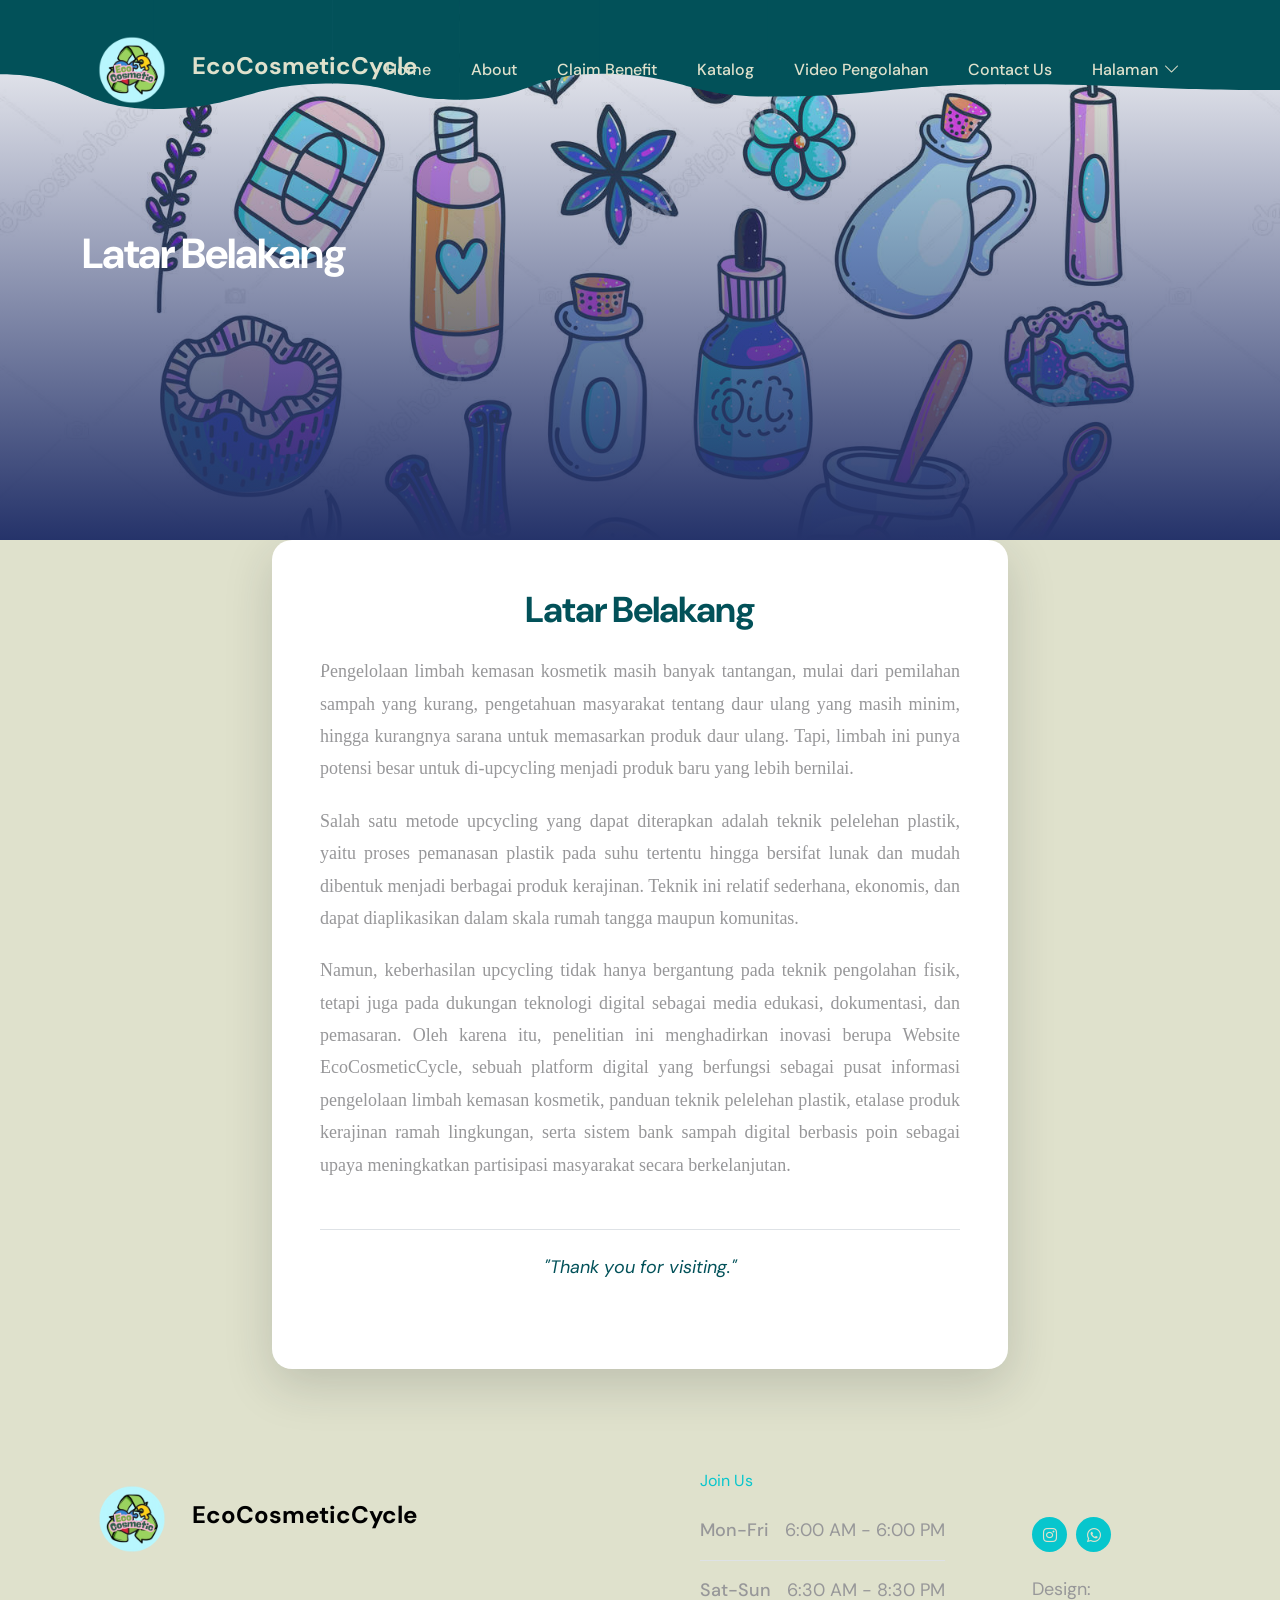
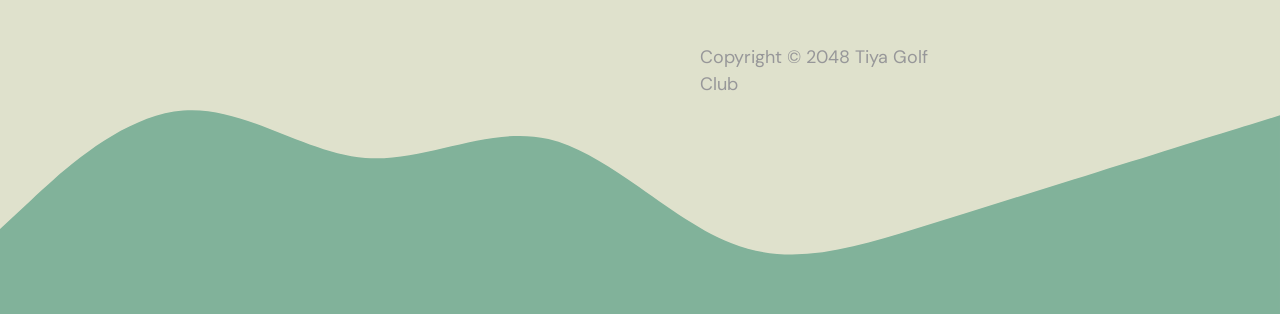
==== commit e02c969b: "Remove SVG from event-detail.html Removed SVG graphic from the event detail section." ====
--- a/event-detail.html
+++ b/event-detail.html
@@ -158,7 +158,6 @@
                     </div>
                 </div>
 
-                <svg viewBox="0 0 1962 178" xmlns="http://www.w3.org/2000/svg" xmlns:xlink="http://www.w3.org/1999/xlink"><path fill="#ffffff" d="M 0 114 C 118.5 114 118.5 167 237 167 L 237 167 L 237 0 L 0 0 Z" stroke-width="0"></path> <path fill="#ffffff" d="M 236 167 C 373 167 373 128 510 128 L 510 128 L 510 0 L 236 0 Z" stroke-width="0"></path> <path fill="#ffffff" d="M 509 128 C 607 128 607 153 705 153 L 705 153 L 705 0 L 509 0 Z" stroke-width="0"></path><path fill="#ffffff" d="M 704 153 C 812 153 812 113 920 113 L 920 113 L 920 0 L 704 0 Z" stroke-width="0"></path><path fill="#ffffff" d="M 919 113 C 1048.5 113 1048.5 148 1178 148 L 1178 148 L 1178 0 L 919 0 Z" stroke-width="0"></path><path fill="#ffffff" d="M 1177 148 C 1359.5 148 1359.5 129 1542 129 L 1542 129 L 1542 0 L 1177 0 Z" stroke-width="0"></path><path fill="#ffffff" d="M 1541 129 C 1751.5 129 1751.5 138 1962 138 L 1962 138 L 1962 0 L 1541 0 Z" stroke-width="0"></path></svg>
             </section>
 
 
